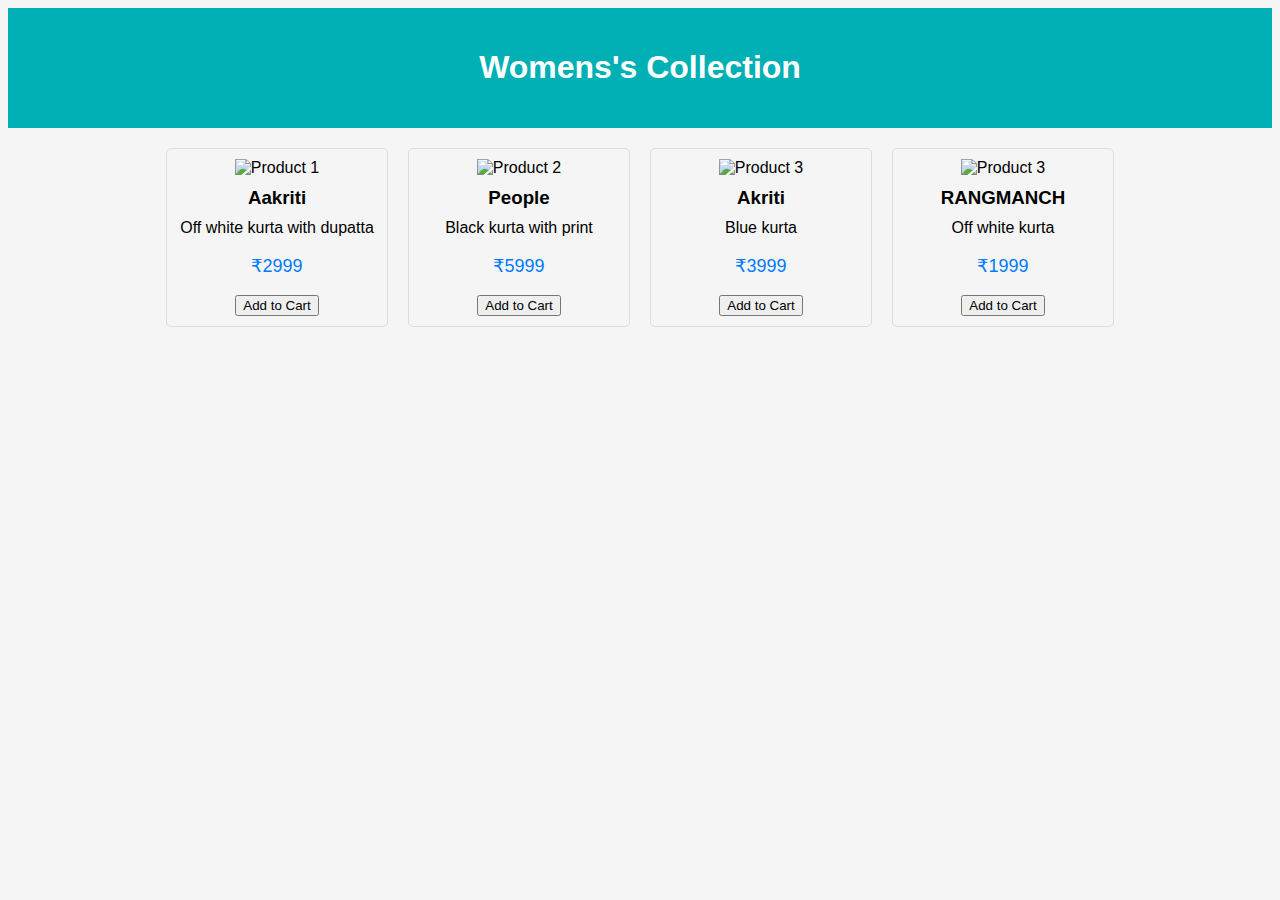
==== pdt.html @ 079e74b0 "Add files via upload" ====
<head>
    <meta charset="UTF-8">
    <meta name="viewport" content="width=device-width, initial-scale=1.0">
    <title>Shopping Website</title>
    <style>
        body {
            font-family: Arial, sans-serif;
            background-color: #f5f5f5;
        }

        header {
            background-color:#00b0b5 ;
            color: #fff;
            text-align: center;
            padding: 20px;
        }

        .container {
            display: flex;
            flex-wrap: wrap;
            justify-content: center;
            gap: 20px;
            padding: 20px;
        }
    .cart{
    position:fixed;
    top:0;
    right:0;
    width:360px;
    min-height:100vh;
    padding:20px;
    box-shadow:-2px 0 4px hsl(0 4% 15%/10%);
   }
    .cart-title{
    text-align:center;
    font-size:1.5rem;
    font-weight:600;
    margin-top:2rem;
   }

    .product {
            border: 1px solid #ddd;
            border-radius: 5px;
            padding: 10px;
            text-align: center;
            width: 200px;
            transition: transform 0.2s;
    }

    .product img {
            max-width: 100%;
            height: auto;
            transition: transform 0.2s;
    }

    .product h3 {
            margin: 10px 0;
    }

    .product p {
            font-size: 18px;
            color: #007BFF;
    }

     .product:hover {
            transform: scale(1.05);
    }

     .product img:hover {
            transform: scale(1.2);
    }
    </style>
</head>
<body>
    <header>
        <h1>Womens's Collection</h1>
        <div> </div>
    </header>

    <div class="container">
        <div class="product">
            <img src="pantaloons\Screenshot 2023-10-13 025606.png" alt="Product 1">
            <h3>Aakriti</h3>
            Off white kurta with dupatta
            <p>₹2999</p>
            <button>Add to Cart</button>
        </div>

        <div class="product">
            <img src="pantaloons\Screenshot 2023-10-13 041352.png" alt="Product 2">
            <h3>People</h3>
            Black kurta with print
            <p>₹5999</p>
            <button>Add to Cart</button>
        </div>

        <div class="product">
            <img src="pantaloons\Screenshot 2023-10-13 041510.png" alt="Product 3">
            <h3>Akriti</h3>
            Blue kurta
            <p>₹3999</p>
            <button>Add to Cart</button>
        </div>
        <div class="product">
            <img src="pantaloons\Screenshot 2023-10-13 025545.png" alt="Product 3">
            <h3>RANGMANCH</h3>
            Off white kurta
            <p>₹1999</p>
            <button>Add to Cart</button>
        </div>
        
    </div>
</body>
</html>
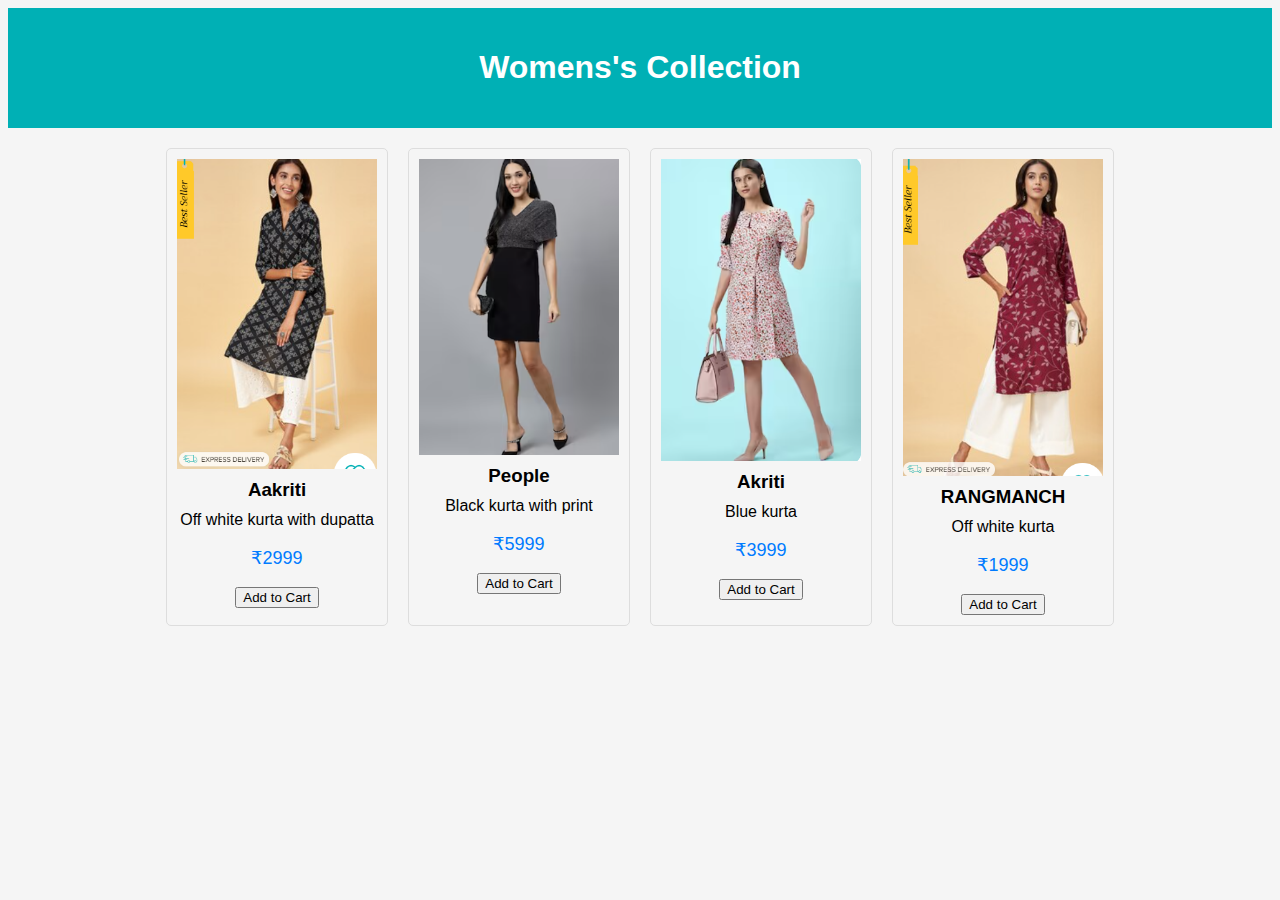
==== commit adf13c6c: "Update pdt.html" ====
--- a/pdt.html
+++ b/pdt.html
@@ -79,7 +79,7 @@
 
     <div class="container">
         <div class="product">
-            <img src="pantaloons\Screenshot 2023-10-13 025606.png" alt="Product 1">
+            <img src="Screenshot 2023-10-13 025606.png" alt="Product 1">
             <h3>Aakriti</h3>
             Off white kurta with dupatta
             <p>₹2999</p>
@@ -87,7 +87,7 @@
         </div>
 
         <div class="product">
-            <img src="pantaloons\Screenshot 2023-10-13 041352.png" alt="Product 2">
+            <img src="Screenshot 2023-10-13 041352.png" alt="Product 2">
             <h3>People</h3>
             Black kurta with print
             <p>₹5999</p>
@@ -95,14 +95,14 @@
         </div>
 
         <div class="product">
-            <img src="pantaloons\Screenshot 2023-10-13 041510.png" alt="Product 3">
+            <img src="Screenshot 2023-10-13 041510.png" alt="Product 3">
             <h3>Akriti</h3>
             Blue kurta
             <p>₹3999</p>
             <button>Add to Cart</button>
         </div>
         <div class="product">
-            <img src="pantaloons\Screenshot 2023-10-13 025545.png" alt="Product 3">
+            <img src="Screenshot 2023-10-13 025545.png" alt="Product 3">
             <h3>RANGMANCH</h3>
             Off white kurta
             <p>₹1999</p>
@@ -111,4 +111,4 @@
         
     </div>
 </body>
-</html>+</html>
